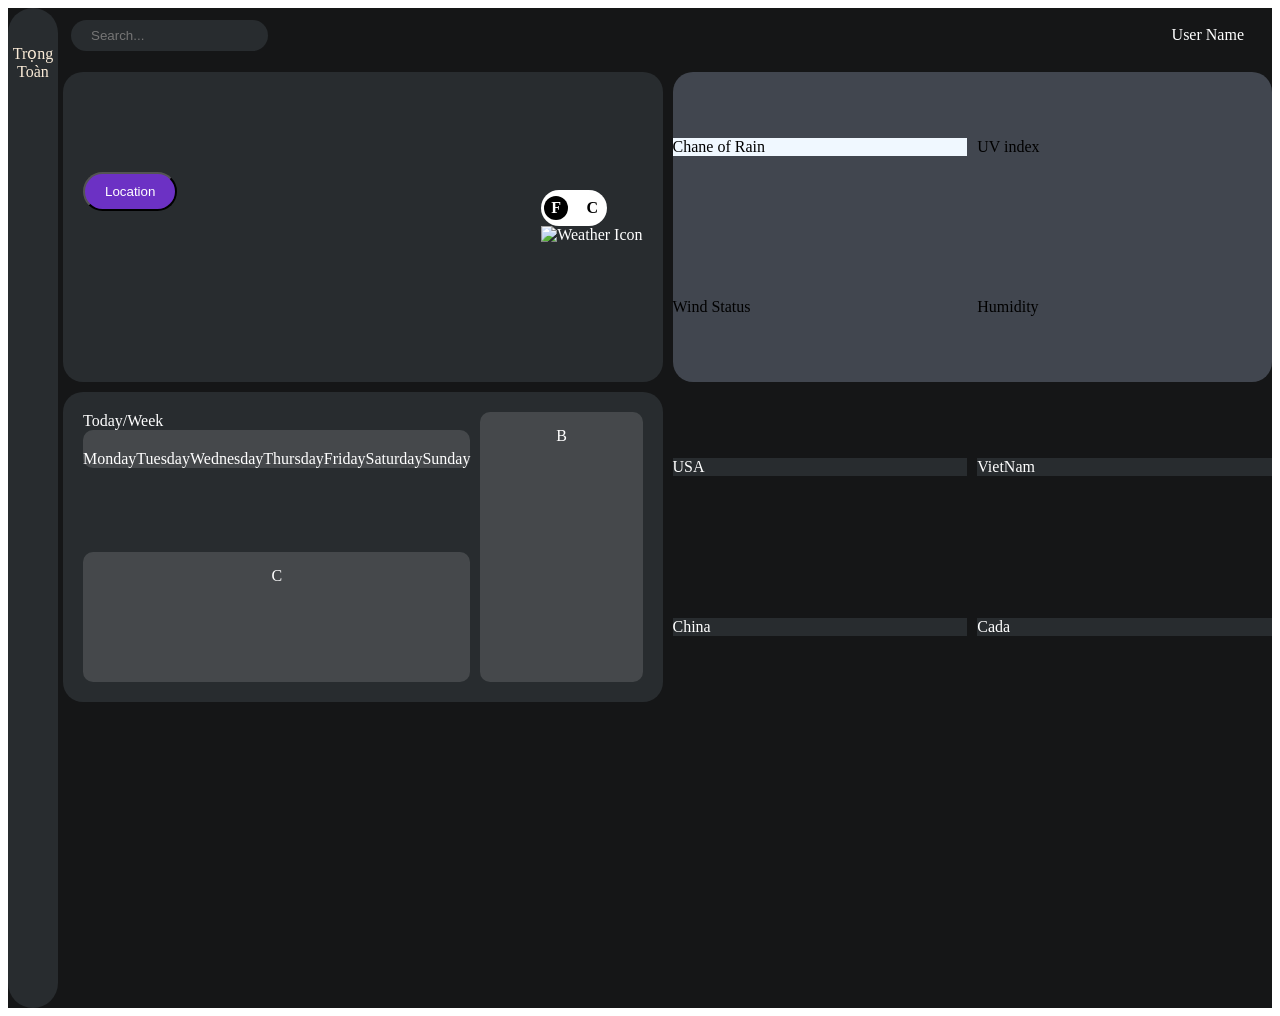
==== BTGK/indext.html @ 5abe072a "Lan 1" ====
<!DOCTYPE html>
<html lang="en">
<head>
    <meta charset="UTF-8">
    <meta name="viewport" content="width=device-width, initial-scale=1.0">
    <title>Document</title>
    <link rel="stylesheet" href="indext.css">
    <script src="https://kit.fontawesome.com/54aabe4c43.js" crossorigin="anonymous"></script>
</head>
<body>
    <script src="indext.js"></script>
    <div class="app">
        <aside class ="sidebar">
            <div style="padding-top: 20px; padding-bottom: 30px;">
                <i class="fa-solid fa-bolt-lightning fa-2xl" style="color: #6c31c4;"></i>
                <p style="color: antiquewhite;">Trọng Toàn</p>
            </div>
            <div class="menu-item" >
                <i class="fa-solid fa-house fa-2xl" style="color: #FFD43B;"></i>
                <i class="fa-solid fa-location-dot fa-2xl" style="color: #FFD43B;"></i>
                <i class="fa-solid fa-globe fa-2xl" style="color: #FFD43B;"></i>
                <i class="fa-solid fa-suitcase fa-2xl" style="color: #FFD43B;"></i>
                <i class="fa-solid fa-gear fa-2xl" style="color: #FFD43B;"></i>
            </div>
            <div>
                <i class="fa-solid fa-arrow-right-from-bracket fa-fade fa-2xl" style="color: #e2e6ee;"></i>
            </div>
        </aside>

        <div class="main-contend">
            <header class="topbar">
                <div style="position: relative; display: inline-block;">
                    <i class="fa-solid fa-magnifying-glass"></i>
                    <input type="text" name="searchInput" id="search" placeholder="Search...">
                </div>
                <div class="dropdown">
                    <div class="user-toggle" onclick="toggleMenu()" style="position: relative;display: inline-block;">
                        <i class="fa-solid fa-circle-user fa-2xl" style="color: #6c31c4;"></i>
                        <span>User Name</span>
                        <i class="fa-solid fa-chevron-down"></i>
                    </div>
                    <div class="dropdown-menu" id="dropdownMenu">
                            <a href="#">Profile</a>
                            <a href="#">Settings</a>
                            <a href="#">Logout</a>
                    </div>
                </div>

            </header>
            <main class="content">
                <div class="content-header">
                    <div class="content-header-cot1">
                        <button id="location-btn" class="location-btn">
                            <i class="fa-solid fa-location-dot fa-xl" style="color: #ededed;"></i>
                            <span>Location</span>
                        </button>
                        <!-- <h2 id="day"></h2> -->
                        <div>
                            <h1 style="font-weight: 100; margin-bottom: 4px; font-size: 38px; "><span id="day" ></span></h1>
                            <span id="date" style=" display: block; font-size: 16px;;"></span>
                        </div>
                        
                        <div>
                            <h1 style="font-weight: 100; margin-bottom: 4px; font-size: 38px;"><span id="temp"></span></h1>
                            <span id="temp_max+min" style="display: block;font-size: 14px;"></span>
                        </div>
                            
                    </div>
                    <div class="content-header-cot2">
                        <i class="fa-regular fa-cloud fa-2xl"></i>
                    </div>
                    <div class="content-header-cot3">
                        <i class="fa-regular fa-cloud fa-xl"></i>
                        <i class="fa-regular fa-cloud fa-xl"></i>
                    </div>
                    <div class="content-header-cot4">
                        <div style="background-color: white; border-radius: 20px; width: 60px; height: 30px; display: flex; align-items: center; justify-content: space-between; padding: 3px; text-align: right;">
                            <span style="width: 24px; height: 24px; background-color: black; color: white; border-radius: 50%; display: flex; align-items: center; justify-content: center; font-weight: bold;">F</span>
                            <span style="width: 24px; height: 24px; color: black; display: flex; align-items: center; justify-content: center; font-weight: bold;">C</span>
                        </div>
                        <div id="weather-info">
                            <img id="weather-icon" src="" alt="Weather Icon">
                            <span id="weather-desc"></span>
                        </div>
                        <div>
                            <h1 style="font-weight: 100; margin-bottom: 4px; font-size: 30px;"><span id="main"></span></h1>
                            <span id="feels_main"></span>
                        </div>
                    </div>
                </div>
                <div class="Today-Highlight">
                    <div style="background-color: aliceblue;">Chane of Rain</div>
                    <div>UV index</div>
                    <div>Wind Status</div>
                    <div>Humidity</div>
                </div>
                <div class="weather-forecast">
                    <div class="item1">
                        <div class="iteam1_1">Today/Week</div>
                        <div class="item1_2">
                            <div class="day">Monday</div>
                            <div class="day">Tuesday</div>
                            <div class="day">Wednesday</div>
                            <div class="day">Thursday</div>
                            <div class="day">Friday</div>
                            <div class="day">Saturday</div>
                            <div class="day">Sunday</div>
                        </div>
                    </div>
                    
                    <div class="item2">B</div>
                    <div class="item3">C</div> <!-- Gộp hàng ở cột 2 -->
                </div>
                <div class="other-cites">
                    <div>USA</div>
                    <div>VietNam</div>
                    <div>China</div>
                    <div>Cada</div>
                </div>
            </main>
        </div>
    </div>
</body>
</html>
---- BTGK/indext.css ----
.app {
  display: grid;
  grid-template-columns: 50px 1fr;
  gap: 5px; /* Đây là khoảng cách giữa sidebar và nội dung */
  width: 100%;
  height: 1000px;
  background-color: #151617;
}

.sidebar {
  border-radius: 30px;
  background-color: #282c2f;
  text-align: center; 
}

.main-content {
  display: grid;
  background-color: #fff;
  padding: 1rem;
  gap: 10px;    
}

.topbar {
  display: flex;
  align-items: center;
  justify-content: space-between;
  padding: 0.5rem;
  /* background-color: #24a337; */
  color: white;
  margin-bottom: 10px;
}

.topbar input[type="text"] {
  /* width: 100%; */
  padding: 0.5rem;
  border: none;
  border-radius: 20px;
  background-color: #282c2f;
  padding-left: 20px;
}

.topbar label {
    width: 40%;
  font-size: 20px;
  background-color: #282c2f;
  border-radius: 10px;
  padding-left: 20px;
  padding-right: 50px;
}

.dropdown {
  position: relative;
  display: inline-block;
}
.user-toggle{
  padding: 10px 20px;
  border-radius: 20px;
  cursor: pointer;
  gap: 10px ;
}
.dropdown-menu{
  display: none;
  position: absolute;
  top: 100%;
  right: 0;
  background-color: #282c2f;
  border-radius: 20px;
  overflow: hidden;
  box-shadow: 0 4px 8px rgba(0, 0, 0, 0.3);
  z-index: 1;
}
.dropdown-menu a{
  display: block  ;
  padding: 10px 20px;
  color: white;
  text-decoration: none ;
}
.dropdown-menu a:hover {
  background-color: #376dd2;
}
.content{
    display: grid;
    grid-template-columns: 2fr 2fr;
    grid-template-rows: 2fr 2fr;
    /* background-color: #420e79; */
    gap: 10px;
}

.content-header{  
    display: flex;
    align-items: center;
    padding: 0.5rem;
    border-radius: 20px;
    background-color: #282c2f;
    color: white; 
    padding-left: 20px;
    padding-right: 20px;
    
}
.content-header-cot1 {
    display: flex;
    align-items: center;
    flex-direction: column;
    gap: 10px;
}
.content-header-cot2{
  padding-left: 0;
  margin-right: 60px;
}
.content-header-cot3{
  display: flex;
  flex-direction: column;
  padding-right: 0;
  justify-content: space-between;
  margin-left: 100px;
  height: 90%;
}
.content-header-cot4{
  margin-left: auto;
}
.location-btn {
    display: flex;
    align-items: center;
    justify-content: center;
    align-content: left;
    padding: 10px 20px;
    border-radius: 20px;
    background-color: #6c31c4;
    color: white;
    cursor: pointer;
}

.Today-Highlight{
    background-color: #41464f;
    border-radius: 20px;
    display: grid;
    gap: 10px;
    grid-template-columns: repeat(2, 1fr);
    grid-template-rows: repeat(2, 1fr);
    justify-content: center;
    align-items: center;
}
.weather-forecast {
    display: grid;
    grid-template-columns: repeat(2, 1fr);
    grid-template-rows: repeat(2, 1fr);
    gap: 10px;
    background-color: #282c2f;
    border-radius: 20px;
    padding: 20px;
    height: 270px;
}
.weather-forecast > div:not(.item1) {
    background: #ffffff22;
    padding: 15px;
    color: white;
    text-align: center;
    border-radius: 10px;
    /* height: 100px; */
}

.item1 {
    color: white;
    display: flex;
    flex-direction: column;
    grid-column: 1;
    grid-row: 1;
}
.item1_1{ 
  text-align: left;
}
.item1_2{
  display: flex;
  flex-direction: row;
  justify-content: space-between;
  background: #ffffff22;
  border-radius: 10px;
  color: white;
  padding-top: 20px;
}
.item2 {
  grid-column: 2;
  grid-row: span 2; /* Gộp 2 hàng */
}

.item3{
  grid-column: 1;
  grid-row: 2;
}
.other-cites{
    border-radius: 20px;
    display: grid;
    grid-template-columns: repeat(2, 1fr);
    grid-template-rows: repeat(2, 1fr);
    gap: 10px;
    justify-content: center;
    align-items: center;
}
.other-cites > div {
    background-color: #282c2f;
    color: white;
}
.menu-item {
    display: flex;
    flex-direction: column;
    align-items: center;
    justify-content: center;
    padding: 10px;
    border-radius: 20px;
    cursor: pointer;
    color: #FFD43B;
    gap: 50px;
    padding-bottom: 320px;
}
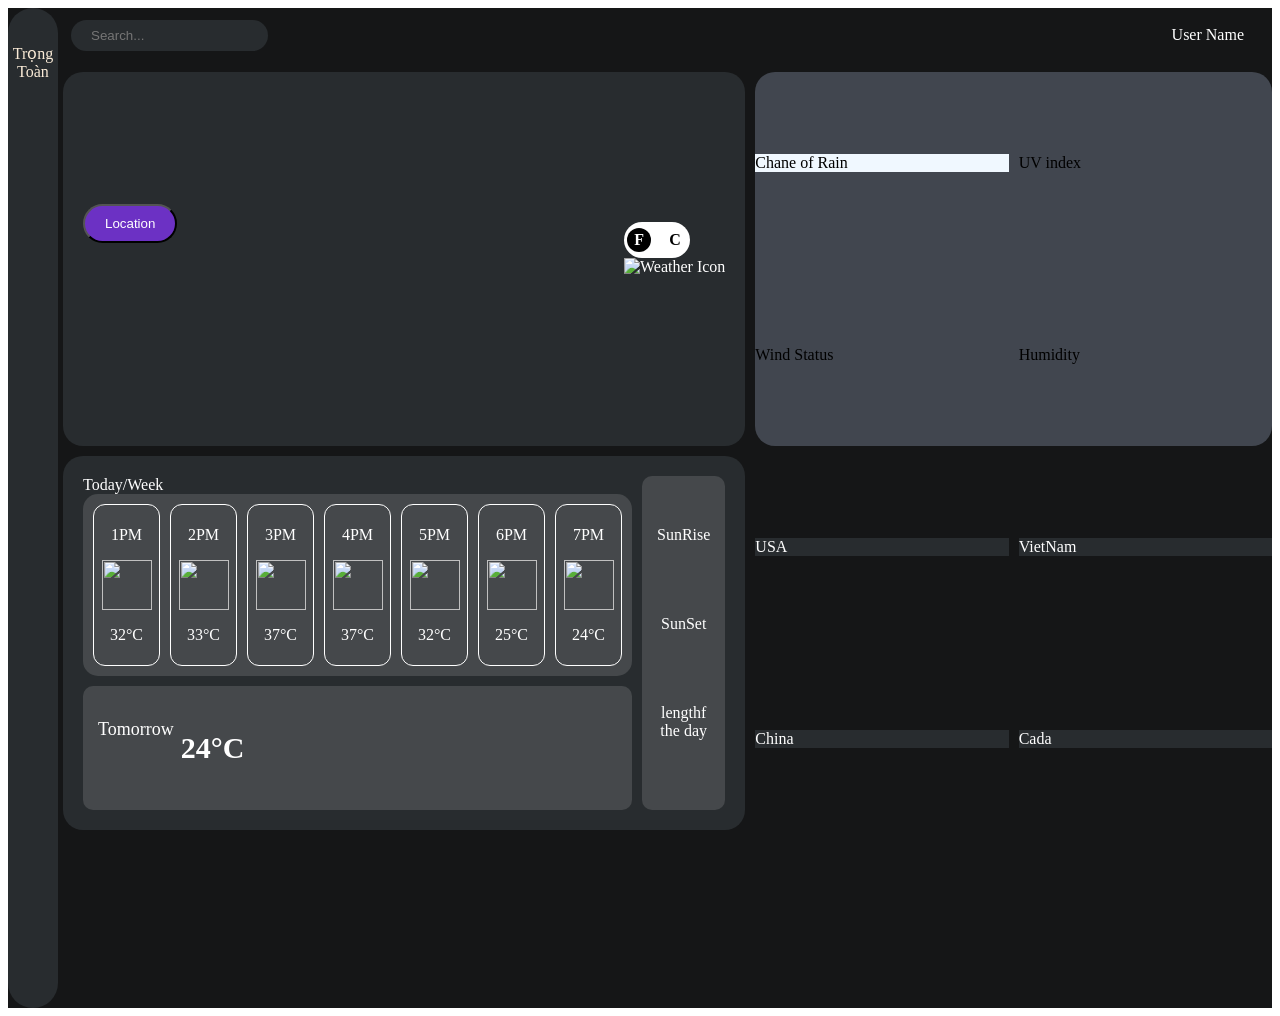
==== commit 1d314ac8: "Lan 2" ====
--- a/BTGK/indext.html
+++ b/BTGK/indext.html
@@ -22,6 +22,7 @@
                 <i class="fa-solid fa-suitcase fa-2xl" style="color: #FFD43B;"></i>
                 <i class="fa-solid fa-gear fa-2xl" style="color: #FFD43B;"></i>
             </div>
+
             <div>
                 <i class="fa-solid fa-arrow-right-from-bracket fa-fade fa-2xl" style="color: #e2e6ee;"></i>
             </div>
@@ -98,18 +99,70 @@
                     <div class="item1">
                         <div class="iteam1_1">Today/Week</div>
                         <div class="item1_2">
-                            <div class="day">Monday</div>
-                            <div class="day">Tuesday</div>
-                            <div class="day">Wednesday</div>
-                            <div class="day">Thursday</div>
-                            <div class="day">Friday</div>
-                            <div class="day">Saturday</div>
-                            <div class="day">Sunday</div>
+                            <div class="day">
+                                <p style="text-align: center;">1PM</p>
+                                <img id="weather-icon1" src="" alt="">
+                                <p style="text-align: center;">32°C</p>
+                            </div>  
+                            <div class="day">
+                                <p style="text-align: center;">2PM</p>
+                                <img id="weather-icon2" src="" alt="">  
+                                <p style="text-align: center;">33°C</p>
+                            </div>
+                            <div class="day">
+                                <p style="text-align: center;">3PM</p>
+                                <img id="weather-icon3" src="" alt="">  
+                                <p style="text-align: center;">37°C</p> 
+                            </div>
+                            <div class="day">
+                                <p style="text-align: center;">4PM</p>
+                                <img id="weather-icon4" src="" alt="">  
+                                <p style="text-align: center;">37°C</p> 
+                            </div>
+                            <div class="day">
+                                <p style="text-align: center;">5PM</p>
+                                <img id="weather-icon5" src="" alt="">  
+                                <p style="text-align: center;">32°C</p> 
+                            </div>
+                            <div class="day">
+                                <p style="text-align: center;">6PM</p>
+                                <img id="weather-icon6" src="" alt="">  
+                                <p style="text-align: center;">25°C</p> 
+                            </div>
+                            <div class="day">
+                                <p style="text-align: center;">7PM</p>
+                                <img id="weather-icon7" src="" alt="">  
+                                <p style="text-align: center;">24°C</p> 
+                            </div>
                         </div>
                     </div>
                     
-                    <div class="item2">B</div>
-                    <div class="item3">C</div> <!-- Gộp hàng ở cột 2 -->
+                    <div class="item2">
+                        <p>SunRise</p>
+                        <div class="sunRise">
+                            <span id="sunrise"></span>
+                        </div>
+                        <p>SunSet</p>
+                        <div class="sunSet">
+                            <span id="sunset"></span>
+                        </div>
+                        <p>lengthf the day</p>
+                        <div class="lengthftheday">
+                            <span id="lengthftheday"></span>
+                        </div>
+                    </div>
+                        <div class="item3">
+                            <div class="iteam3_1">
+                                <p>Tomorrow</p>
+                                <span id="feels_main1"></span>
+                            </div>
+                            <div class="iteam3_2">
+                                <h2><p>24°C</p></h2>
+                            </div>
+                            <div class = "iteam3_3">
+                                <i class="fa-solid fa-cloud-bolt fa-fade fa-2xl"  style="font-size: 70px; color: #74C0FC;"></i>
+                            </div>
+                        </div> 
                 </div>
                 <div class="other-cites">
                     <div>USA</div>
--- a/BTGK/indext.css
+++ b/BTGK/indext.css
@@ -142,22 +142,24 @@
 }
 .weather-forecast {
     display: grid;
-    grid-template-columns: repeat(2, 1fr);
-    grid-template-rows: repeat(2, 1fr);
+    grid-template-columns: 2fr 1fr;
+    grid-template-rows: auto auto;  
     gap: 10px;
     background-color: #282c2f;
     border-radius: 20px;
     padding: 20px;
-    height: 270px;
-}
+    height: 31s0px;
+}
+
+
 .weather-forecast > div:not(.item1) {
     background: #ffffff22;
     padding: 15px;
     color: white;
     text-align: center;
     border-radius: 10px;
-    /* height: 100px; */
-}
+}
+
 
 .item1 {
     color: white;
@@ -166,27 +168,70 @@
     grid-column: 1;
     grid-row: 1;
 }
-.item1_1{ 
-  text-align: left;
-}
-.item1_2{
-  display: flex;
-  flex-direction: row;
-  justify-content: space-between;
-  background: #ffffff22;
-  border-radius: 10px;
-  color: white;
-  padding-top: 20px;
-}
+
+.item1_1 { 
+    text-align: left;
+    font-weight: bold;
+    margin-bottom: 10px;
+    font-size: 16px;
+}
+
+.item1_2 {
+    display: flex;
+    flex-direction: row;
+    justify-content: space-between;
+    background: #ffffff22;
+    border-radius: 15px;
+    color: white;
+    gap: 10px;
+    padding: 10px;
+    overflow-x: auto; /* Cho phép cuộn nếu không đủ chỗ */
+}
+
+.day {
+    border-radius: 12px;
+    display: flex;
+    border: 1px solid white;
+    flex-direction: column;
+    align-items: center;
+    justify-content: center;
+    padding: 5px;
+    min-width: 55px; /* Đảm bảo không quá bé */
+    font-size: 16px;
+}
+
+.day img {
+    width: 50px;
+    height: 50px;
+}
+
 .item2 {
-  grid-column: 2;
-  grid-row: span 2; /* Gộp 2 hàng */
-}
-
-.item3{
-  grid-column: 1;
-  grid-row: 2;
-}
+    grid-column: 2;
+    grid-row: span 2; 
+    display: flex;
+    flex-direction: column;
+    justify-content: space-evenly;
+}
+
+.item3 {
+    display: flex;
+    border-radius: 20px;
+    /* align-items: center;
+    justify-content: center; */
+    font-size: 18px;
+}
+.iteam3_2{
+  font-size: 20px;
+  width: 15%;
+  text-align: center;
+  padding-right: 250px;
+}
+
+.iteam3_3{
+  margin-top: auto;
+  margin-bottom: auto; 
+}
+
 .other-cites{
     border-radius: 20px;
     display: grid;
@@ -211,4 +256,13 @@
     color: #FFD43B;
     gap: 50px;
     padding-bottom: 320px;
+}
+
+.img{
+  width: 100%;
+  height: 100%;
+  object-fit: cover;
+}
+.icon{
+  font-size: 100px;
 }
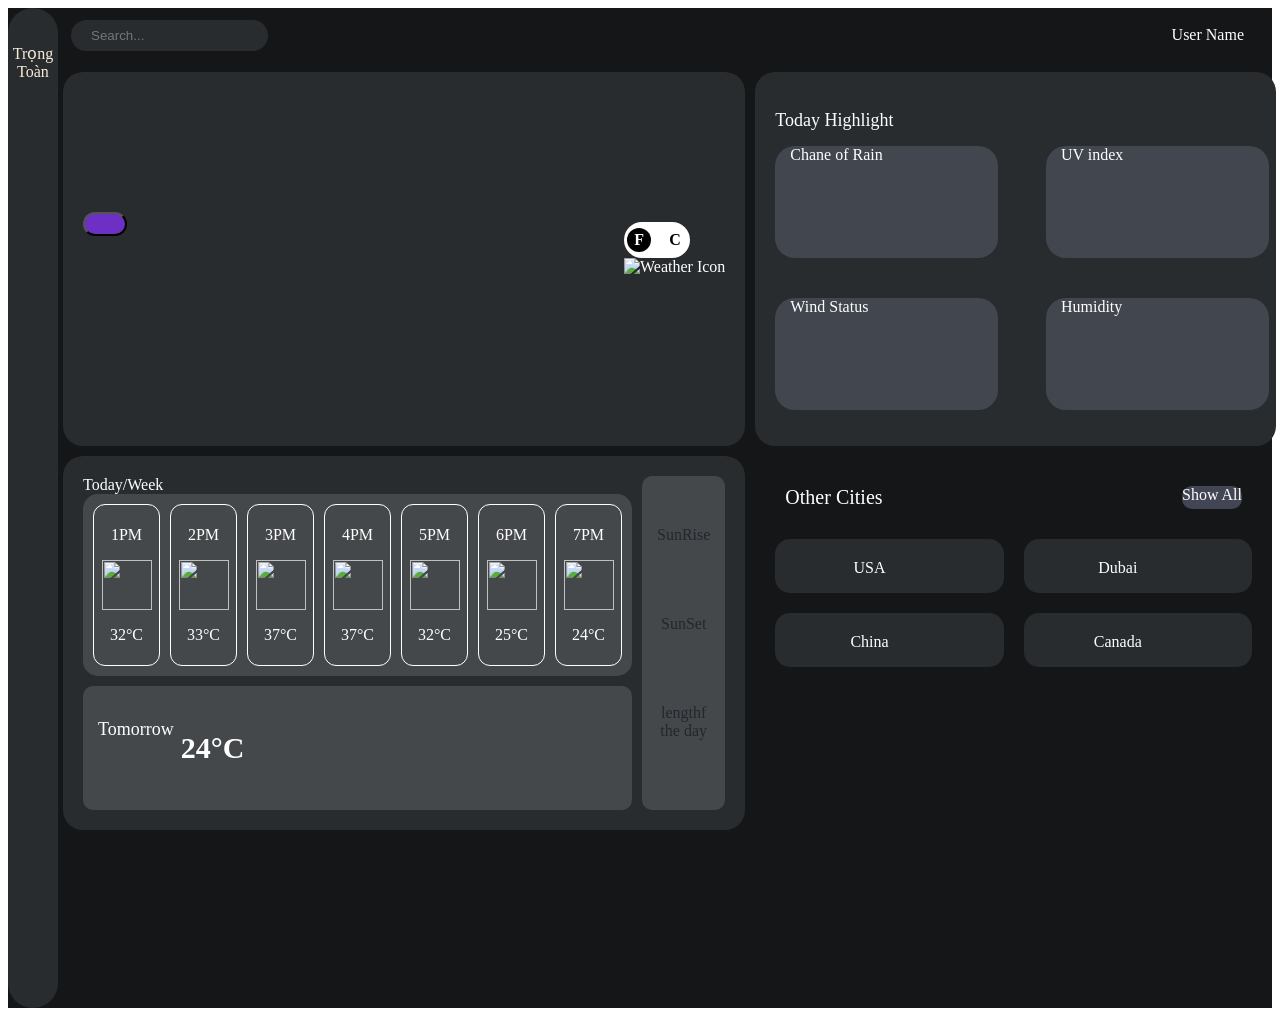
==== commit 3ca90450: "Lan 3" ====
--- a/BTGK/indext.html
+++ b/BTGK/indext.html
@@ -8,7 +8,12 @@
     <script src="https://kit.fontawesome.com/54aabe4c43.js" crossorigin="anonymous"></script>
 </head>
 <body>
+    <script src="https://unpkg.com/@lottiefiles/lottie-player@latest/dist/lottie-player.js"></script>
     <script src="indext.js"></script>
+
+<!-- Hiển thị animation -->
+    
+
     <div class="app">
         <aside class ="sidebar">
             <div style="padding-top: 20px; padding-bottom: 30px;">
@@ -22,7 +27,6 @@
                 <i class="fa-solid fa-suitcase fa-2xl" style="color: #FFD43B;"></i>
                 <i class="fa-solid fa-gear fa-2xl" style="color: #FFD43B;"></i>
             </div>
-
             <div>
                 <i class="fa-solid fa-arrow-right-from-bracket fa-fade fa-2xl" style="color: #e2e6ee;"></i>
             </div>
@@ -53,7 +57,7 @@
                     <div class="content-header-cot1">
                         <button id="location-btn" class="location-btn">
                             <i class="fa-solid fa-location-dot fa-xl" style="color: #ededed;"></i>
-                            <span>Location</span>
+                            <span id="country"></span>
                         </button>
                         <!-- <h2 id="day"></h2> -->
                         <div>
@@ -90,10 +94,25 @@
                     </div>
                 </div>
                 <div class="Today-Highlight">
-                    <div style="background-color: aliceblue;">Chane of Rain</div>
-                    <div>UV index</div>
-                    <div>Wind Status</div>
-                    <div>Humidity</div>
+                    
+                        <p>Today Highlight</p>
+                        <div class="Today-Highlight-content">       
+                            <div>
+                                Chane of Rain
+                                <lottie-player 
+                                    src="./AnimationJSON/Graph Baby Blue.json"  
+                                    background="transparent"  
+                                    speed="1"  
+                                    style="width: 90%; height: 90%;"  
+                                    loop  
+                                    autoplay>
+                                </lottie-player>
+                            </div>
+                            <div>UV index</div>
+                            <div>Wind Status</div>
+                            <div>Humidity</div>
+                        </div>
+                   
                 </div>
                 <div class="weather-forecast">
                     <div class="item1">
@@ -138,17 +157,17 @@
                     </div>
                     
                     <div class="item2">
-                        <p>SunRise</p>
+                        <p style="color: #24262e;">SunRise</p>
                         <div class="sunRise">
-                            <span id="sunrise"></span>
-                        </div>
-                        <p>SunSet</p>
+                            <span style="font-size: 20px;" id="sunrise"></span>
+                        </div>
+                        <p style="color: #24262e;">SunSet</p>
                         <div class="sunSet">
-                            <span id="sunset"></span>
-                        </div>
-                        <p>lengthf the day</p>
+                            <span style="font-size: 20px;" id="sunset"></span>
+                        </div>
+                        <p style="color: #24262e;">lengthf the day</p>
                         <div class="lengthftheday">
-                            <span id="lengthftheday"></span>
+                            <span style="font-size: 20px;" id="lengthftheday"></span>
                         </div>
                     </div>
                         <div class="item3">
@@ -165,10 +184,60 @@
                         </div> 
                 </div>
                 <div class="other-cites">
-                    <div>USA</div>
-                    <div>VietNam</div>
-                    <div>China</div>
-                    <div>Cada</div>
+                    <div class="other-cites1">
+                        <div style="font-size: 20px; ;">Other Cities</div>
+                        <label style="border-radius: 10px; background-color: #424553;" for="">Show All</label>
+                    </div>
+                    <div class="other-cites2">
+                            <div class="other-cites2_1">
+                                <div>
+                                    <p style="font-size: 20px;" id="temp-USA"></p>
+                                    <p>USA</p>
+                                </div>
+                                <div>
+                                    <span id="temp-max-min-USA"></span>
+                                </div>
+                                <div>
+                                    <img id="icon-USA">
+                                </div>
+                            </div>
+                            <div class="other-cites2_2">
+                                <div>
+                                    <p style="font-size: 20px;" id="temp-Dubai"></p>
+                                    <p>Dubai</p>
+                                </div>
+                                <div>
+                                    <span id="temp-max-min-Dubai"></span>
+                                </div>
+                                <div>
+                                    <img id="icon-Dubai">
+                                </div>
+                            </div>
+                            <div class="other-cites2_3">
+                               <div>
+                                    <p style="font-size: 20px;" id="temp-China"></p>
+                                    <p>China</p>
+                                </div>
+                                <div>
+                                    <span id="temp-max-min-China"></span>
+                                </div>
+                                <div>
+                                    <img id="icon-China">
+                                </div>
+                            </div>
+                            <div class="other-cites2_4">
+                                <div>
+                                    <p style="font-size: 20px;" id="temp-Canada"></p>
+                                    <p>Canada</p>
+                                </div>
+                                <div>
+                                    <span id="temp-max-min-Canada"></span>
+                                </div>
+                                <div>
+                                    <img id="icon-Canada">
+                                </div>
+                            </div>
+                    </div>
                 </div>
             </main>
         </div>
--- a/BTGK/indext.css
+++ b/BTGK/indext.css
@@ -131,14 +131,33 @@
 }
 
 .Today-Highlight{
-    background-color: #41464f;
+  padding: 20px;
+  background-color: #282c2f;
+  border-radius: 20px;
+  width: 93%;
+}
+
+.Today-Highlight p{
+  color: #fff;
+  font-size: 18px;
+  margin-bottom: 15px;
+}
+.Today-Highlight-content{
     border-radius: 20px;
     display: grid;
-    gap: 10px;
-    grid-template-columns: repeat(2, 1fr);
-    grid-template-rows: repeat(2, 1fr);
-    justify-content: center;
-    align-items: center;
+    gap: 40px;
+    grid-template-columns: 48% 48%;
+    grid-template-rows: 42% 42%;
+    height: 80%;
+  }
+.Today-Highlight-content>div{
+  text-align: left;
+  padding-left: 15px;
+  background-color: #41464f;
+  color: #fff;
+  height: 100%;
+  width: 90%;
+  border-radius: 20px;
 }
 .weather-forecast {
     display: grid;
@@ -148,7 +167,7 @@
     background-color: #282c2f;
     border-radius: 20px;
     padding: 20px;
-    height: 31s0px;
+    /* height: 310px; */
 }
 
 
@@ -233,18 +252,38 @@
 }
 
 .other-cites{
-    border-radius: 20px;
+    display: flex;
+    flex-direction: column;
+}
+.other-cites1{
+  display: flex;
+  flex-direction: row;
+  justify-content: space-between;
+  color: #fff;
+  padding: 30px 30px; 
+}
+.other-cites2{
     display: grid;
     grid-template-columns: repeat(2, 1fr);
     grid-template-rows: repeat(2, 1fr);
-    gap: 10px;
+    gap: 20px; /* khoảng cách giữa các card */
+    padding: 0 20px; /* khoảng cách 2 bên */
     justify-content: center;
     align-items: center;
 }
-.other-cites > div {
-    background-color: #282c2f;
-    color: white;
-}
+
+
+.other-cites2>div{
+  color: white;
+  display: flex;
+  flex-direction: row;
+  background-color: #282c2f;
+  border-radius: 15px;
+  gap: 20px;
+  justify-content: center;
+  align-items: center;
+}
+
 .menu-item {
     display: flex;
     flex-direction: column;
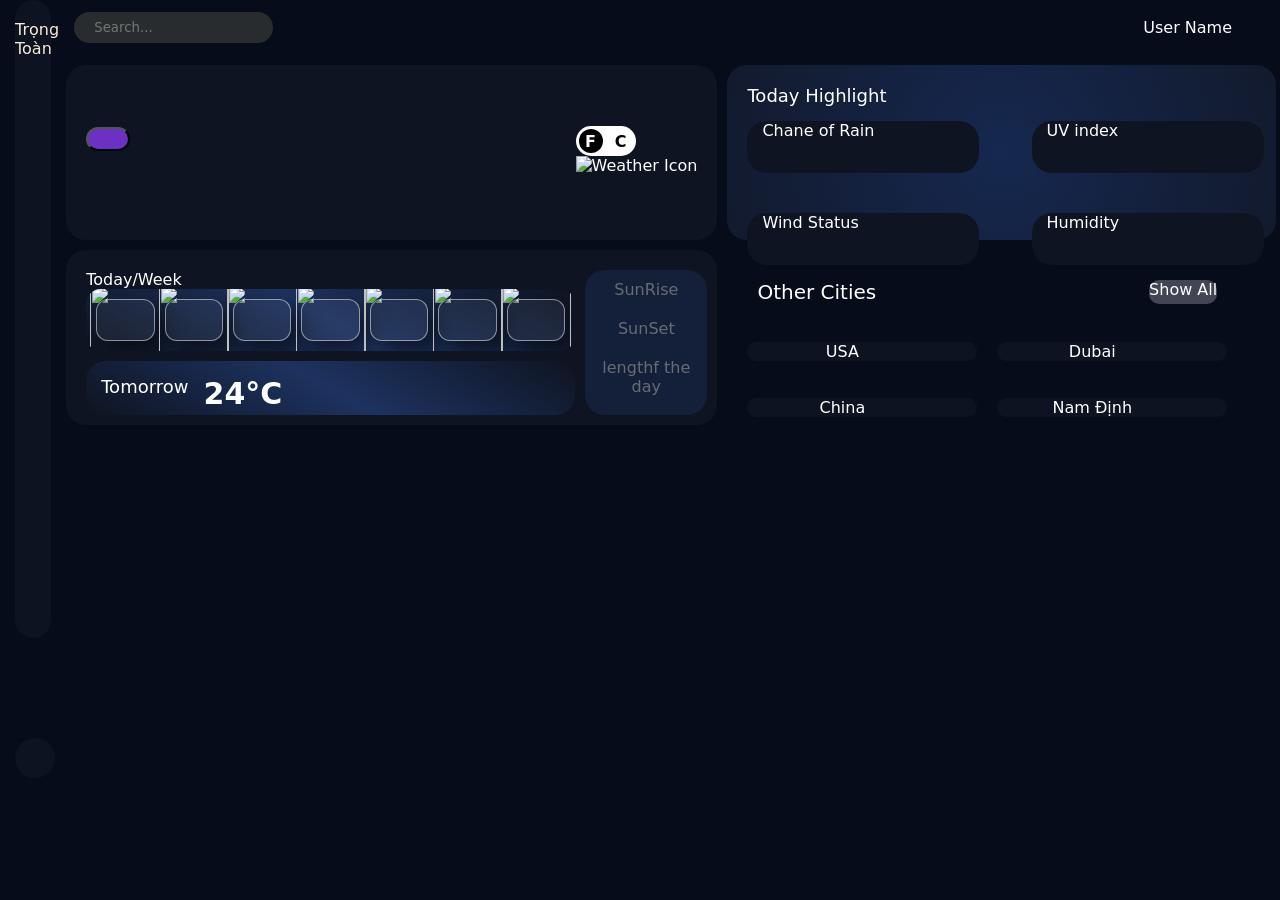
==== commit 2443eb39: "the final" ====
--- a/BTGK/indext.html
+++ b/BTGK/indext.html
@@ -9,7 +9,7 @@
 </head>
 <body>
     <script src="https://unpkg.com/@lottiefiles/lottie-player@latest/dist/lottie-player.js"></script>
-    <script src="indext.js"></script>
+    <script src="indext.js" defer></script>
 
 <!-- Hiển thị animation -->
     
@@ -21,14 +21,36 @@
                 <p style="color: antiquewhite;">Trọng Toàn</p>
             </div>
             <div class="menu-item" >
-                <i class="fa-solid fa-house fa-2xl" style="color: #FFD43B;"></i>
-                <i class="fa-solid fa-location-dot fa-2xl" style="color: #FFD43B;"></i>
-                <i class="fa-solid fa-globe fa-2xl" style="color: #FFD43B;"></i>
-                <i class="fa-solid fa-suitcase fa-2xl" style="color: #FFD43B;"></i>
-                <i class="fa-solid fa-gear fa-2xl" style="color: #FFD43B;"></i>
+                <div class="icon_wrapper">
+                    <i class="fa-solid fa-house fa-2xl" style="color: #43434e;"></i>
+                    
+                </div>
+                <div class="icon_wrapper">
+                    <i class="fa-solid fa-location-dot fa-2xl" style="color: #43434e;"></i>
+
+                </div>
+                <div class="icon_wrapper">
+                    <i class="fa-solid fa-globe fa-2xl" style="color: #43434e;"></i>
+
+                </div>
+                <div class="icon_wrapper">
+                    <i class="fa-solid fa-suitcase fa-2xl" style="color: #43434e;;"></i>
+
+                </div>
+                <div class="icon_wrapper">
+                    <i class="fa-solid fa-gear fa-2xl" style="color: #43434e;"></i>
+
+                </div>
+            </div>  
+            <div class="outApp">
+                <i class="fa-solid fa-arrow-right-from-bracket fa-fade fa-2xl" style="color: #e2e6ee;"></i>
             </div>
             <div>
-                <i class="fa-solid fa-arrow-right-from-bracket fa-fade fa-2xl" style="color: #e2e6ee;"></i>
+                <button id="theme-toggle">
+                   <i id="icon-moon" class="fa-solid fa-moon fa-2xl"></i>
+
+                    <i id="icon-sun" class="fa-solid fa-sun fa-2xl"></i>
+                </button>
             </div>
         </aside>
 
@@ -36,7 +58,7 @@
             <header class="topbar">
                 <div style="position: relative; display: inline-block;">
                     <i class="fa-solid fa-magnifying-glass"></i>
-                    <input type="text" name="searchInput" id="search" placeholder="Search...">
+                    <input type="text" name="searchInput" id="searchInput" placeholder="Search...">
                 </div>
                 <div class="dropdown">
                     <div class="user-toggle" onclick="toggleMenu()" style="position: relative;display: inline-block;">
@@ -59,7 +81,7 @@
                             <i class="fa-solid fa-location-dot fa-xl" style="color: #ededed;"></i>
                             <span id="country"></span>
                         </button>
-                        <!-- <h2 id="day"></h2> -->
+                        
                         <div>
                             <h1 style="font-weight: 100; margin-bottom: 4px; font-size: 38px; "><span id="day" ></span></h1>
                             <span id="date" style=" display: block; font-size: 16px;;"></span>
@@ -75,8 +97,14 @@
                         <i class="fa-regular fa-cloud fa-2xl"></i>
                     </div>
                     <div class="content-header-cot3">
-                        <i class="fa-regular fa-cloud fa-xl"></i>
-                        <i class="fa-regular fa-cloud fa-xl"></i>
+                        <lottie-player
+                            src="./AnimationJSON/nodata.json"
+                            background="transparent"
+                            speed = "1"
+                            style="width: 90%; height: 90%;"
+                            loop
+                            autoplay>
+                        </lottie-player>
                     </div>
                     <div class="content-header-cot4">
                         <div style="background-color: white; border-radius: 20px; width: 60px; height: 30px; display: flex; align-items: center; justify-content: space-between; padding: 3px; text-align: right;">
@@ -108,9 +136,38 @@
                                     autoplay>
                                 </lottie-player>
                             </div>
-                            <div>UV index</div>
-                            <div>Wind Status</div>
-                            <div>Humidity</div>
+                            <div>
+                                UV index
+                                <lottie-player
+                                    src="./AnimationJSON/uv index.json"
+                                    background="transparent"
+                                    speed = "1"
+                                    style="width: 90%; height: 90%;"
+                                    loop
+                                    autoplay>
+                                </lottie-player>
+                                
+                            </div>
+                            <div>Wind Status
+                                <lottie-player
+                                    src="./AnimationJSON/Graph.json"
+                                    background="transparent"
+                                    speed = "1"
+                                    style="width: 90%; height: 90%;"
+                                    loop
+                                    autoplay>
+                                </lottie-player>
+                            </div>
+                            <div>Humidity
+                                <lottie-player
+                                    src="./AnimationJSON/windy icon.json"
+                                    background="transparent"
+                                    speed = "1"
+                                    style="width: 90%; height: 90%;"
+                                    loop
+                                    autoplay>
+                                </lottie-player>
+                            </div>
                         </div>
                    
                 </div>
@@ -157,15 +214,15 @@
                     </div>
                     
                     <div class="item2">
-                        <p style="color: #24262e;">SunRise</p>
+                        <p style="color: #676B73;">SunRise</p>
                         <div class="sunRise">
                             <span style="font-size: 20px;" id="sunrise"></span>
                         </div>
-                        <p style="color: #24262e;">SunSet</p>
+                        <p style="color: #676B73;">SunSet</p>
                         <div class="sunSet">
                             <span style="font-size: 20px;" id="sunset"></span>
                         </div>
-                        <p style="color: #24262e;">lengthf the day</p>
+                        <p style="color: #676B73;">lengthf the day</p>
                         <div class="lengthftheday">
                             <span style="font-size: 20px;" id="lengthftheday"></span>
                         </div>
@@ -191,7 +248,7 @@
                     <div class="other-cites2">
                             <div class="other-cites2_1">
                                 <div>
-                                    <p style="font-size: 20px;" id="temp-USA"></p>
+                                    <p style="font-size: 30px;" id="temp-USA"></p>
                                     <p>USA</p>
                                 </div>
                                 <div>
@@ -203,7 +260,7 @@
                             </div>
                             <div class="other-cites2_2">
                                 <div>
-                                    <p style="font-size: 20px;" id="temp-Dubai"></p>
+                                    <p style="font-size: 30px;" id="temp-Dubai"></p>
                                     <p>Dubai</p>
                                 </div>
                                 <div>
@@ -215,7 +272,7 @@
                             </div>
                             <div class="other-cites2_3">
                                <div>
-                                    <p style="font-size: 20px;" id="temp-China"></p>
+                                    <p style="font-size: 30px;" id="temp-China"></p>
                                     <p>China</p>
                                 </div>
                                 <div>
@@ -227,14 +284,14 @@
                             </div>
                             <div class="other-cites2_4">
                                 <div>
-                                    <p style="font-size: 20px;" id="temp-Canada"></p>
-                                    <p>Canada</p>
-                                </div>
-                                <div>
-                                    <span id="temp-max-min-Canada"></span>
-                                </div>
-                                <div>
-                                    <img id="icon-Canada">
+                                    <p style="font-size: 30px;" id="temp-Nam-Định"></p>
+                                    <p>Nam Định</p>
+                                </div>
+                                <div>
+                                    <span id="temp-max-min-Nam-Định"></span>
+                                </div>
+                                <div>
+                                    <img id="icon-Nam-Định">
                                 </div>
                             </div>
                     </div>
--- a/BTGK/indext.css
+++ b/BTGK/indext.css
@@ -1,17 +1,129 @@
+* {
+    padding: 0;
+    margin: 0;
+    box-sizing: border-box;
+    color: white;
+    font-family: "Inter", system-ui;
+}
+
+
+
+:root {
+  --background-color: #060C1A;
+}
+
+body.light-mode {
+  --background-color: white;
+}
+
+body {
+  background-color: var(--background-color);
+  color: var(--text-color);
+  transition: background-color 0.3s ease, color 0.3s ease;
+}
+
+
+#theme-toggle {
+  background: none;
+  border: none;
+  cursor: pointer;
+  color: var(--icon-color); 
+}
+
+
+#icon-sun {
+  display: none;
+}
+
+
+body.light-mode #icon-moon {
+  display: none;
+}
+
+body.light-mode #icon-sun {
+  display: block;
+}
+
 .app {
   display: grid;
-  grid-template-columns: 50px 1fr;
-  gap: 5px; /* Đây là khoảng cách giữa sidebar và nội dung */
+  grid-template-columns: 4% 96%;
+  gap: 15px; /* Đây là khoảng cách giữa sidebar và nội dung */
   width: 100%;
-  height: 1000px;
-  background-color: #151617;
+  height: 100%;
 }
 
 .sidebar {
   border-radius: 30px;
-  background-color: #282c2f;
+  background-color: rgba(14, 20, 33, 0.9);
   text-align: center; 
-}
+  margin-left: 15px;
+  height: 82%;
+}
+
+.menu-item {
+    display: flex;
+    flex-direction: column;
+    align-items: center;
+    justify-content: center;
+    padding: 50px 10px 250px 10px; /* gộp padding */
+    border-radius: 20px;
+    gap: 80px;
+}
+.outApp{
+  margin-bottom: 30px;
+}
+.outApp:hover{
+  transform: scale(1.2);
+  cursor: pointer;
+}
+/* Áp dụng style cho chính nút bấm */
+#theme-toggle {
+  width: 40px;
+  height: 40px;
+  display: flex;
+  align-items: center;
+  justify-content: center;
+  background-color: rgba(14, 20, 33, 0.9);
+  border: none;
+  border-radius: 50%; 
+  cursor: pointer;
+  transition: transform 0.2s ease-in-out;
+}
+
+#theme-toggle:hover {
+  transform: scale(1.2);
+}
+
+.icon_wrapper {
+    cursor: pointer;
+    color: white;
+    transition: all 0.3s ease;
+    border-radius: 8px;
+    display: flex;
+    align-items: center;
+    justify-content: center;
+}
+
+.icon_wrapper:hover {
+    transform: scale(1.3);
+}
+
+.icon_wrapper i {
+    transition: transform 0.3s ease;
+}
+
+
+.active>i{
+    opacity: 100%;
+    color: #742BEC;
+    text-shadow: 0 0 10px #742BEC;
+}
+
+.icon_wrapper.active {
+    background-color: rgba(116, 43, 236, 0.2);
+    border: 1px solid rgba(116, 43, 236, 0.5);
+}
+
 
 .main-content {
   display: grid;
@@ -21,7 +133,8 @@
 }
 
 .topbar {
-  display: flex;
+  display: grid;
+  grid-template-columns: 50% 50%;
   align-items: center;
   justify-content: space-between;
   padding: 0.5rem;
@@ -37,20 +150,22 @@
   border-radius: 20px;
   background-color: #282c2f;
   padding-left: 20px;
+  color: white;
 }
 
 .topbar label {
-    width: 40%;
+  width: 40%;
   font-size: 20px;
   background-color: #282c2f;
   border-radius: 10px;
   padding-left: 20px;
-  padding-right: 50px;
+  padding-right: auto;
 }
 
 .dropdown {
   position: relative;
   display: inline-block;
+  padding-left:73%;
 }
 .user-toggle{
   padding: 10px 20px;
@@ -80,10 +195,35 @@
 }
 .content{
     display: grid;
-    grid-template-columns: 2fr 2fr;
-    grid-template-rows: 2fr 2fr;
+    grid-template-columns: 53% 47% ;
+    grid-template-rows: 40% 40%;
     /* background-color: #420e79; */
-    gap: 10px;
+    gap:10px 10px;
+}
+@media screen and (max-width:1200px){
+  .content{
+    grid-template-columns: 90%;
+    padding-left: 50px;
+  }
+  .dropdown{
+    padding-left: 45%;
+  }
+  /* .topbar{
+    grid-template-columns: 96%;
+    grid-template-rows: 1fr;
+  } */
+  .app {
+    display: grid;
+    grid-template-columns: 60px 90%;
+    gap: 15px; 
+    height: 100%;
+  }
+  .sidebar{
+    height: 100%;
+  }
+  .menu-item{
+    padding-bottom: 1300px;
+  }
 }
 
 .content-header{  
@@ -91,29 +231,25 @@
     align-items: center;
     padding: 0.5rem;
     border-radius: 20px;
-    background-color: #282c2f;
+    background: #0E1421;
     color: white; 
     padding-left: 20px;
     padding-right: 20px;
-    
+    width: 100%;
 }
 .content-header-cot1 {
     display: flex;
     align-items: center;
     flex-direction: column;
     gap: 10px;
+    /* background-color: #376dd2; */
 }
 .content-header-cot2{
   padding-left: 0;
-  margin-right: 60px;
+  margin-right: 0;
 }
 .content-header-cot3{
-  display: flex;
-  flex-direction: column;
-  padding-right: 0;
-  justify-content: space-between;
-  margin-left: 100px;
-  height: 90%;
+  margin-left: 60px;
 }
 .content-header-cot4{
   margin-left: auto;
@@ -132,9 +268,9 @@
 
 .Today-Highlight{
   padding: 20px;
-  background-color: #282c2f;
+  background: radial-gradient(circle, #162850, #121A2D);
   border-radius: 20px;
-  width: 93%;
+  width: 95%;
 }
 
 .Today-Highlight p{
@@ -147,37 +283,39 @@
     display: grid;
     gap: 40px;
     grid-template-columns: 48% 48%;
-    grid-template-rows: 42% 42%;
+    grid-template-rows: 48% 48%;
     height: 80%;
   }
 .Today-Highlight-content>div{
   text-align: left;
   padding-left: 15px;
-  background-color: #41464f;
+  background-color: #0E1421;
   color: #fff;
   height: 100%;
-  width: 90%;
+  width: 95%;
   border-radius: 20px;
+  
+
 }
 .weather-forecast {
     display: grid;
-    grid-template-columns: 2fr 1fr;
-    grid-template-rows: auto auto;  
+    grid-template-columns: 80% 20%;
+    grid-template-rows: 60% 40%;  
     gap: 10px;
-    background-color: #282c2f;
+    background-color: #0E1421;
     border-radius: 20px;
     padding: 20px;
     /* height: 310px; */
 }
 
 
-.weather-forecast > div:not(.item1) {
+/* .weather-forecast > div:not(.item1) {
     background: #ffffff22;
     padding: 15px;
     color: white;
     text-align: center;
     border-radius: 10px;
-}
+} */
 
 
 .item1 {
@@ -199,7 +337,7 @@
     display: flex;
     flex-direction: row;
     justify-content: space-between;
-    background: #ffffff22;
+    background: linear-gradient(30deg, #0E1421, #1D325F, #0E1421);
     border-radius: 15px;
     color: white;
     gap: 10px;
@@ -208,9 +346,12 @@
 }
 
 .day {
+
+    border: 1px solid rgba(255, 255, 255, 0.5);
+    box-shadow: 10px 10px 20px rgba(0, 0, 0, 0.5);
+    background-color: rgba(255, 255, 255, 0.05);
     border-radius: 12px;
     display: flex;
-    border: 1px solid white;
     flex-direction: column;
     align-items: center;
     justify-content: center;
@@ -220,8 +361,8 @@
 }
 
 .day img {
-    width: 50px;
-    height: 50px;
+    width: 70px;
+    height: 70px;
 }
 
 .item2 {
@@ -230,20 +371,30 @@
     display: flex;
     flex-direction: column;
     justify-content: space-evenly;
+    background-color: #14203A;
+    border-radius: 20px;
+    text-align: center;
 }
 
 .item3 {
     display: flex;
     border-radius: 20px;
-    /* align-items: center;
-    justify-content: center; */
     font-size: 18px;
+    background: linear-gradient(30deg, #0E1421, #1D325F, #0E1421);
+    padding: 15px;
+    color: white;
+    text-align: center;
+    
 }
 .iteam3_2{
   font-size: 20px;
   width: 15%;
   text-align: center;
-  padding-right: 250px;
+  padding-right: 300px;
+  padding-left: 15px;
+    color: white;
+    text-align: center;
+    
 }
 
 .iteam3_3{
@@ -261,6 +412,7 @@
   justify-content: space-between;
   color: #fff;
   padding: 30px 30px; 
+  width: 90%;
 }
 .other-cites2{
     display: grid;
@@ -270,33 +422,21 @@
     padding: 0 20px; /* khoảng cách 2 bên */
     justify-content: center;
     align-items: center;
-}
-
+    width: 90%;
+    height: 100%;
+}
 
 .other-cites2>div{
   color: white;
   display: flex;
   flex-direction: row;
-  background-color: #282c2f;
+  background-color: rgba(14, 20, 33, 0.9);
   border-radius: 15px;
   gap: 20px;
   justify-content: center;
   align-items: center;
 }
 
-.menu-item {
-    display: flex;
-    flex-direction: column;
-    align-items: center;
-    justify-content: center;
-    padding: 10px;
-    border-radius: 20px;
-    cursor: pointer;
-    color: #FFD43B;
-    gap: 50px;
-    padding-bottom: 320px;
-}
-
 .img{
   width: 100%;
   height: 100%;
